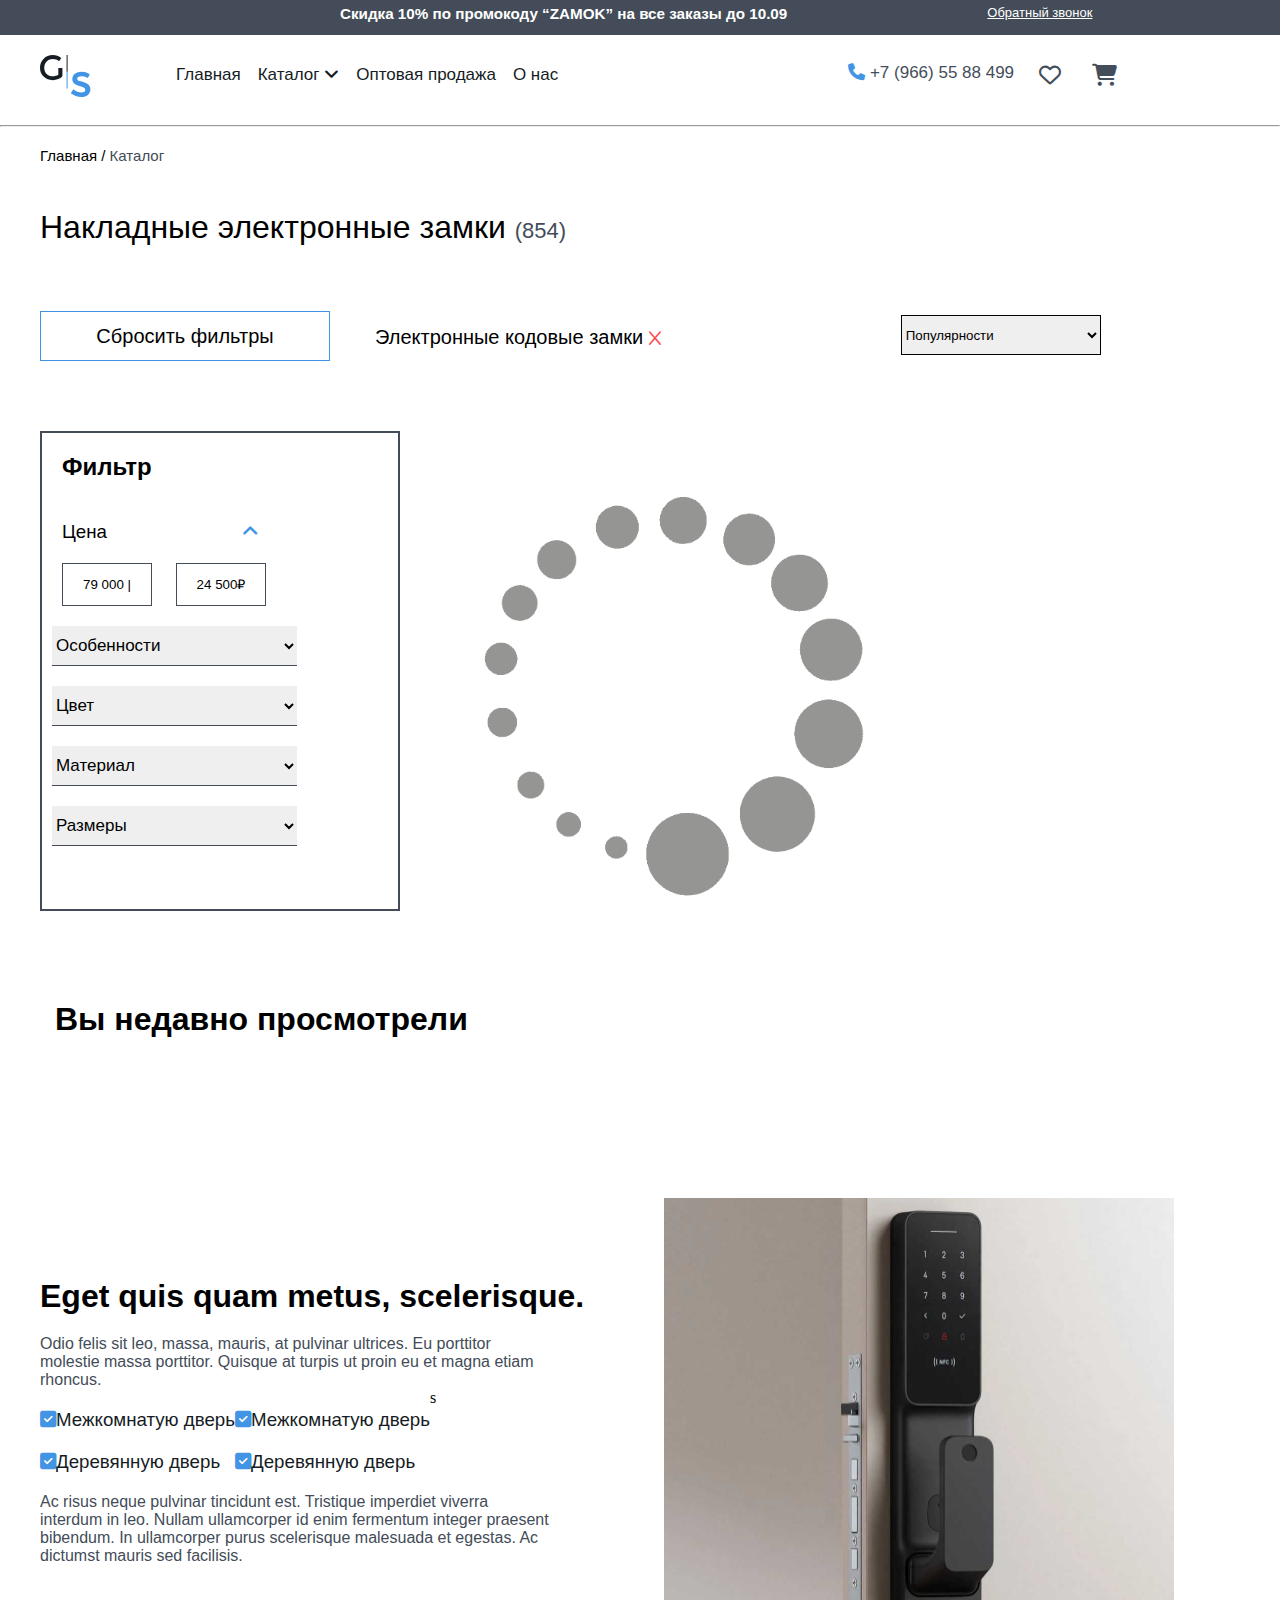
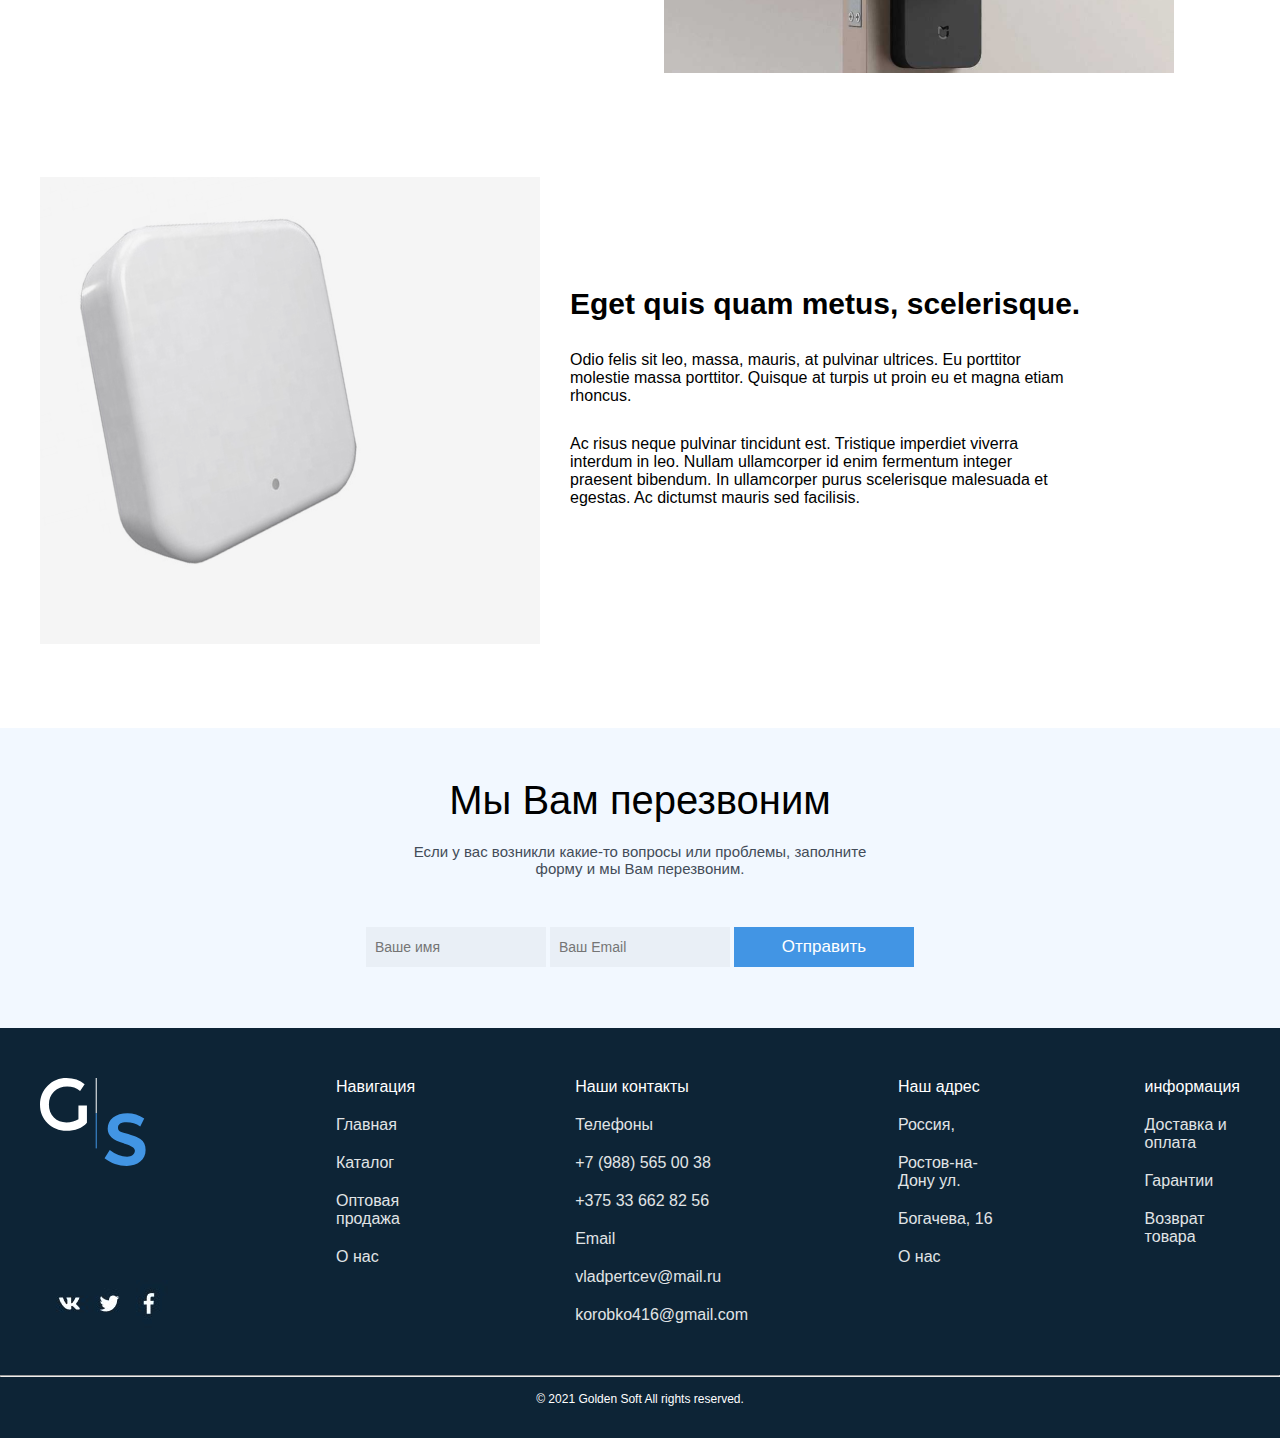
==== index.html @ b1176733 "imtihon" ====
<!DOCTYPE html>
<html lang="en">

<head>
    <meta charset="UTF-8">
    <meta name="viewport" content="width=device-width, initial-scale=1.0">
    <title>Exam</title>
    <link rel="stylesheet" href="https://cdnjs.cloudflare.com/ajax/libs/font-awesome/6.5.2/css/all.min.css">
    <link rel="stylesheet" href="../css/style.css">
</head>

<body>

    <!-- header page -->
    <div class="box">
        <div class="conta">
            <div class="box-two">
                <h3>Скидка 10% по промокоду “ZAMOK” на все заказы до 10.09</h3>
                <a href="#">Обратный звонок</a>

            </div>
        </div>
    </div>
    <div class="boxing">
        <div class="conta">

            <div class="kategor">
                <div class="img">
                    <img src="../img/Logo.svg" alt="">
                </div>
                <ul>
                    <li>Главная</li>
                    <li>Каталог <span><i class="fa-solid fa-angle-down"></i></span></li>
                    <li>Оптовая продажа</li>
                    <li>О нас</li>
                </ul>

                <div class="tel">
                    <h2><i class="fa-solid fa-phone"></i> +7 (966) 55 88 499</h2>
                </div>
                <div class="icon">
                    <i class="fa-regular fa-heart"></i>
                    <i class="fa-solid fa-cart-shopping" id="shoping"></i>
                </div>
            </div>
        </div>

    </div>
    <hr>




    <!-- Main page -->
    <div class="conta">
        <div class="one-katalog">
            <h3>Главная / <span>Каталог</span></h3>
            <h1>Накладные электронные замки
                <span>(854)</span>
            </h1>
        </div>


        <!-- two kotolog -->

        <div class="two-kotolog">
            <button id="resetFilters">Сбросить фильтры</button>
            <h2> Электронные кодовые замки <i class="fa-solid fa-x"></i></h2>
            <select class="select" id="categoryFilter" onchange="categoryFilter">
                <option value="средний">Популярности</option>
                <option value="известный">известный</option>
                <option value="средний">средний</option>
                <option value="не популярен">не популярен</option>
            </select>
        </div>


        <!-- thre kotolog -->
        <div class="thre-kotolog-df">
            <div class="three-kotolog-one-page">
                <h2>Фильтр</h2>
                <h3>Цена <span> <i class="fa-solid fa-angle-up"></i> </span></h3>
                <div class="thre-kotolog-but">
                    <button id="sena1">79 000 |</button>
                    <button id="sena1">24 500₽</button>
                </div>

                <select>
                    <option>Особенности</option>

                </select>
                <select>
                    <option>Цвет</option>

                </select>
                <select>
                    <option>Материал</option>

                </select>
                <select>
                    <option>Размеры</option>
                </select>
            </div>
            <div class="df">

                <!--  -->
                <div class="three-kotolog-two-page" id="wrapper" data-id="">


                    <div class="card-df">

                        <img class="loader" src="../img/loading-gif-png-5.gif" alt="">


                    </div>

                    <!--  -->


                </div>
            </div>
        </div>

        <!--  -->

        <div class="kichik-kard">
            <h1>Вы недавно просмотрели</h1>

            <div class="wring" id="wring">

            </div>
        </div>


        <!-- fife page -->


        <div class="fife-page">
            <div class="fife-page-paragraph">
                <h1>Eget quis quam metus, scelerisque.</h1>
                <p>Odio felis sit leo, massa, mauris, at pulvinar ultrices. Eu porttitor molestie massa porttitor.
                    Quisque at turpis ut proin eu et magna etiam rhoncus.</p>
                <div class="vebp">
                    <div class="vb">
                        <h3><i class="fa-solid fa-square-check"></i>Межкомнатую дверь</h3>
                        <h3><i class="fa-solid fa-square-check"></i>Деревянную дверь</h3>
                    </div>


                    <div class="vb">
                        <h3><i class="fa-solid fa-square-check"></i>Межкомнатую дверь</h3>
                        <h3><i class="fa-solid fa-square-check"></i>Деревянную дверь</h3>
                    </div>s
                </div>
                <p>Ac risus neque pulvinar tincidunt est. Tristique imperdiet viverra interdum in leo. Nullam
                    ullamcorper id enim fermentum integer praesent bibendum. In ullamcorper purus scelerisque malesuada
                    et egestas. Ac dictumst mauris sed facilisis.</p>
            </div>
            <div class="fife-page-img">
                <img src="../img/white-2-storey-house-near-trees-1115804.svg" alt="">
            </div>
        </div>




        <!-- seven page -->


        <div class="seven-page">
            <div class="seven-page-img">
                <img src="../img/white-2-storey-house-near-trees-1115804 (1).svg" alt="">
            </div>
            <div class="sven-page-paragraph">
                <h1>Eget quis quam metus, scelerisque.</h1>
                <p>Odio felis sit leo, massa, mauris, at pulvinar ultrices. Eu porttitor molestie massa porttitor.
                    Quisque at turpis ut proin eu et magna etiam rhoncus.</p>



                <p>Ac risus neque pulvinar tincidunt est. Tristique imperdiet viverra interdum in leo. Nullam
                    ullamcorper id enim fermentum integer praesent bibendum. In ullamcorper purus scelerisque malesuada
                    et egestas. Ac dictumst mauris sed facilisis.</p>
            </div>
        </div>


    </div>
    <!-- aight page -->

    <div class="aight-page">
        <div class="conta">
            <div class="aight-paragraph">
                <h1>Мы Вам перезвоним</h1>
                <p>Если у вас возникли какие-то вопросы или проблемы, заполните <br> форму и мы Вам перезвоним.</p>
            </div>
            <div class="aight-page-register">
                <form>
                    <input type="text" placeholder="Ваше имя">
                    <input type="text" placeholder="Ваш Email">
                    <button>Отправить</button>
                </form>
            </div>

        </div>
    </div>

    <!-- nine-page -->

    <div class="nine-page">
        <div class="conta">
            <div class="foter-df">
                <div class="one-b">
                    <img src="../img/Logo (1).svg" alt=""> <br>
                    <img class="iim" src="../img/Screenshot_1.jpg" alt="">
                </div>
                <div class="two-b">
                    <ul>
                        <span>Навигация</span>
                        <li>Главная</li>
                        <li> Каталог</li>
                        <li>Оптовая продажа</li>
                        <li> О нас</li>
                    </ul>
                </div>
                <div class="two-b">
                    <ul>
                        <span>Наши контакты</span>
                        <li>Телефоны</li>
                        <li> +7 (988) 565 00 38</li>
                        <li>+375 33 662 82 56</li>
                        <li>Email</li>
                        <li>vladpertcev@mail.ru</li>
                        <li>korobko416@gmail.com</li>
                    </ul>
                </div>
                <div class="two-b">
                    <ul>
                        <span>Наш адрес</span>
                        <li>Россия,</li>
                        <li>Ростов-на-Дону ул. </li>
                        <li>Богачева, 16</li>
                        <li> О нас</li>
                    </ul>
                </div>
                <div class="two-b">
                    <ul>
                        <span>информация</span>
                        <li>Доставка и оплата</li>
                        <li>Гарантии</li>
                        <li>Возврат товара</li>

                    </ul>
                </div>
            </div>
        </div>
        <hr style="margin-top: 40px; color: #0D2436;">
        <div class="ll">
            <p>© 2021 Golden Soft All rights reserved.</p>
        </div>
    </div>


    <script src="../js/index.js" type="module"></script>
</body>

</html>
---- css/style.css ----
*{
    margin: 0;
    padding: 0;
    box-sizing: border-box;
}
.conta{
    margin-left: auto;
    margin-right: auto;
    max-width: 1200px;
}
.box-two{
    display: flex;
    color: white;
    font-family: 'Segoe UI', Tahoma, Geneva, Verdana, sans-serif;
    font-weight: 100px;
    font-size: 13px;
    margin-left: 300px;
    padding-top: 5px;
}
.box-two a{
    margin-left: 200px;
    font-family: 'Segoe UI', Tahoma, Geneva, Verdana, sans-serif;
    color: white;

}
.box{
    background-color: #434C58;
    height: 35px;
}

.boxing{
    height: 90px;
    background-color: white;
}
.boxing hr{
    margin: 20px;
}
.kategor{
    display: flex;
}
.kategor ul{
    font-family: 'Segoe UI', Tahoma, Geneva, Verdana, sans-serif;
    display: flex;
    list-style-type: none;
    margin-left: 85px;
    margin-top: 30px;
    font-size: 17px;
    gap: 17px;
    color: #161C24;
}

.img img{
    padding-top: 20px;
}
.tel h2{
    padding-top: 28px;
    margin-left: 290px;
    font-family: 'Segoe UI', Tahoma, Geneva, Verdana, sans-serif;
    font-size: 17px;
    font-weight: 500;
    color: #444E5A;
}
.tel i{
    color: #4295E4;
}
.icon{
    color: #444E5A;
    font-size: 22px;
    padding-top: 28px;
}
.icon i{
    margin-left: 25px;
}



/* main page */

.one-katalog h3{
    margin-top: 20px;
    font-family: 'Segoe UI', Tahoma, Geneva, Verdana, sans-serif;
    font-weight: 500;
    font-size: 15px;
}
.one-katalog h3 span{
    color: #434C58;
}
.one-katalog h1{
    margin-top: 45px;
    font-family: 'Segoe UI', Tahoma, Geneva, Verdana, sans-serif;
    font-weight: 500;
}
.one-katalog h1 span{
    color: #434C58;
    font-size: 22px;
}

/* two kotolog */
.two-kotolog{
    margin-top: 30px;
    display: flex;
}

.two-kotolog button{
    margin-top: 35px;
    background-color: transparent;
    border: 1px solid #4295E4;
    font-family: 'Segoe UI', Tahoma, Geneva, Verdana, sans-serif;
    width: 290px;
    height: 50px;
    font-size: 20px;
}

.two-kotolog h2{
    font-family: 'Segoe UI', Tahoma, Geneva, Verdana, sans-serif;
    font-weight: 400;
    font-size: 20px;
    margin-left: 45px;
    margin-top: 50px;
}
.two-kotolog h2 i{
    color: rgb(249, 73, 73);
    font-weight: 300;
    font-size: 16px;
}

.two-kotolog select{
    margin-top: 39px;
    margin-left: 240px;
    width: 200px;
    height: 40px;
    border: 1px solid black;
}



/* three kotolog */

.three-kotolog-one-page{
    margin-top: 70px;
    width: 360px;
    height: 480px;
    border: 2px solid #434C58;
}
.three-kotolog-two-page{
    margin-top: 60px;
    display: flex;
    flex-wrap: wrap;
}
.three-kotolog-one-page h2{
    font-family: 'Segoe UI', Tahoma, Geneva, Verdana, sans-serif;
    font-weight: 600;
    padding: 20px;
}
.three-kotolog-one-page h3{
    font-family: 'Segoe UI', Tahoma, Geneva, Verdana, sans-serif;
    padding: 20px;
    font-weight: 400;
}
.three-kotolog-one-page span{
    margin-left: 130px;
    color: #4295E4;
}
.thre-kotolog-but button{
    margin-left: 20px;
    width: 90px;
    height: 43px;
    background-color: transparent;
    border: 1px solid #434C58;
    font-family: 'Segoe UI', Tahoma, Geneva, Verdana, sans-serif;
    font-weight: 500;
    cursor: pointer;
}
.three-kotolog-one-page select{
    width: 245px;
    height: 40px;
    font-size: 17px;
    margin-left: 10px;
    margin-top: 10px;
    border: none;
    margin-top: 20px;
    border-bottom: 1px solid #434C58;
}



/*  */



.card{
    cursor: pointer;
    margin-top: 20px;
    margin-left: 10px;
    background-color: transparent;
    width: 280px;
    border: 1px solid #434C58;
    height: 458px;
    margin-left: 20px;
}

.card img{
    width: 280px;
    height: 330px;
    margin-top: 0px;
}
.card h2{
    margin-top: 5px;
    font-family: 'Segoe UI', Tahoma, Geneva, Verdana, sans-serif;
    margin-left: 12px;
}
.opt{
    display: none;
}
.card h2 span{
    font-family: 'Segoe UI', Tahoma, Geneva, Verdana, sans-serif;
    margin-left: 12px;
    text-decoration: line-through;
    font-weight: 300;

}
.card h3{
    margin-top: 5px;
    font-family: 'Segoe UI', Tahoma, Geneva, Verdana, sans-serif;
    margin-left: 12px;
}
.loader {
    margin-left: 10px;
    width: 450px;
}
.star{
    padding-top: 20px;
    margin-left: 15px;
    display: flex;
    color: #F6AB3A;
}
.star i{
    padding-top: 3px;
}
.star p{
    color: #434C58;
    font-family: 'Segoe UI', Tahoma, Geneva, Verdana, sans-serif;
    margin-left: 30px;
}
.thre-p-block{
    width: 270px;
    border: 1px solid #434C58;
    background-color: white;
}
.thre-p-block h3{
    padding: 12px;
    font-family: 'Segoe UI', Tahoma, Geneva, Verdana, sans-serif;
    font-weight: 400;
    color: #434C58;
    font-size: 20px;
}

.thre-p-block h2{
    font-family: 'Lucida Sans', 'Lucida Sans Regular', 'Lucida Grande', 'Lucida Sans Unicode', Geneva, Verdana, sans-serif;
    padding: 12px;

}
.thre-p-block h2 span{
    color: #444E5A;
    font-weight: 200;
    margin-left: 20px;
    text-decoration: line-through;
}

.thre-kotolog-df{
    display: flex;
}

.card-df{
    display: flex;
    margin-top: 50px;
    margin-left: 30px;
}
.df{
    display: flex;
}
.btn1{
    margin-top: 10px;
    display: block;
    font-size: 10px;
    width: 125px;
    height: 32px;
    font-family: 'Segoe UI', Tahoma, Geneva, Verdana, sans-serifs;
    font-weight: 600;
    background-color: transparent;
    border: 1px solid transparent;
    margin-left: 15px;
    color: white;
}
.btn1 i{
    color: rgb(239, 98, 98);
}

.wring{
    display: flex;
}
.kichik-kard h1{
    margin-bottom: 70px;
    margin-top: 80px;
    margin-left: 15px;
    font-family: 'Segoe UI', Tahoma, Geneva, Verdana, sans-serif;
}
.btn2{
    font-family: 'Segoe UI', Tahoma, Geneva, Verdana, sans-serif;
    font-weight: 400;
    width: 100px;
    height: 35px;
    background-color: white;
    border: 1px solid white;
    margin-top: 5px;
    margin-left: 15px;
}
.btn2 i{
    color: #4295E4;
}
.sale button{
    width: 80px;
    height: 35px;
    border: 1px solid white;
}
.salebtn{
    font-family: 'Segoe UI', Tahoma, Geneva, Verdana, sans-serif;
    font-size: 20px;
    background-color: white;
    margin-top: 5px;
    margin-left: 100px;
}
.sale{
    position: absolute;
    display: flex;
}



/*  */


/*  */

 /*  */

 .for-page h1{
    margin-top: 100px;
    font-size: 50px;
    font-family: 'Segoe UI', Tahoma, Geneva, Verdana, sans-serif;
 }
 .card-for-page-df{
    margin-top: 70px;
    display: flex;
    flex-wrap: wrap;
 }



 /*  */


 /*  */


 /*  */

 .fife-page-paragraph h1{
    margin-top: 170px;
    margin-right: 40px;
    font-family: 'Segoe UI', Tahoma, Geneva, Verdana, sans-serif;
 }
 .fife-page-paragraph p{
    margin-top: 20px;
    width: 510px;
    color: #434C58;
    font-family: 'Segoe UI', Tahoma, Geneva, Verdana, sans-serif;
 }
 .vb h3{
    margin-top: 20px;
    font-family: 'Segoe UI', Tahoma, Geneva, Verdana, sans-serif;
    font-weight: 400;
    color: #161C24;
 }
 .vb h3 i{
    color: #4295E4;
 }
 .vebp{
    display: flex;
 }
 .fife-page-img img{
    margin-top: 90px;
    width: 510px;
    margin-left: 40px;
 }

 .fife-page{
    display: flex;
 }





 /*  */


 /*  */



 /*  */


 .seven-page{
    margin-top: 100px;
    display: flex;
 }
 .seven-page-img img{
    width: 500px;
 }
 .sven-page-paragraph h1{
    font-family: 'Segoe UI', Tahoma, Geneva, Verdana, sans-serif;
    font-size: 30px;
    margin-left: 30px;
    margin-top: 110px; 
 }
 .sven-page-paragraph p{
    margin-left: 30px;
    font-family: 'Segoe UI', Tahoma, Geneva, Verdana, sans-serif;
    margin-top: 30px;
    width: 500px;
 }


 /*  */

 /*  */


 /*  */

 .aight-page{
    text-align: center;
    margin-top: 80px;
    height: 300px;
    background-color:#F2F8FF;
 }
 .aight-paragraph h1{
    font-family: 'Segoe UI', Tahoma, Geneva, Verdana, sans-serif;
    font-weight: 500;
    font-size: 40px;
    padding-top: 50px;
 }

 .aight-paragraph p{
    font-family: 'Segoe UI', Tahoma, Geneva, Verdana, sans-serif;
    font-weight: 500;
    font-size: 15px;
    padding-top: 20px;
    color: #434C58;
 }
 .aight-page-register{
    margin-top: 50px;
 }
 .aight-page-register input{
    width: 180px;
    height: 40px;
    font-size: 14px;
    font-family: 'Segoe UI', Tahoma, Geneva, Verdana, sans-serif;
    font-weight: 400;
    padding: 8px;
    background-color: #E9EFF6;
    color: #434C58;
    border: 1px solid #E9EFF6;
}
.aight-page-register button{
    width: 180px;
    height: 40px;
    font-size: 17px;
    font-family: 'Segoe UI', Tahoma, Geneva, Verdana, sans-serif;
    font-weight: 400;
    padding: 8px;
    background-color: #4295E4;
    color: white;
    border: 1px solid #4295E4;
}
.nine-page{
    background-color: #0D2436;
    height: 410px;
}
.foter-df{
    color: white;
    display: flex;
}
.one-b img{
    padding-top: 50px;
}
.iim{
    margin-top: 60px;
}
.two-b{
    padding-top: 50px;
    margin-left: 150px;
}
.two-b span{
    font-family: 'Segoe UI', Tahoma, Geneva, Verdana, sans-serif;
}
.two-b li{
    list-style-type: none;
    font-family: 'Segoe UI', Tahoma, Geneva, Verdana, sans-serif;
    font-weight: 300;
    color: #E1E4E6;
    margin-top: 20px;
}
.ll p{
    padding-top: 15px;
    color: white;
    font-family: 'Segoe UI', Tahoma, Geneva, Verdana, sans-serif;
    font-size: 12px;
    text-align: center;
}
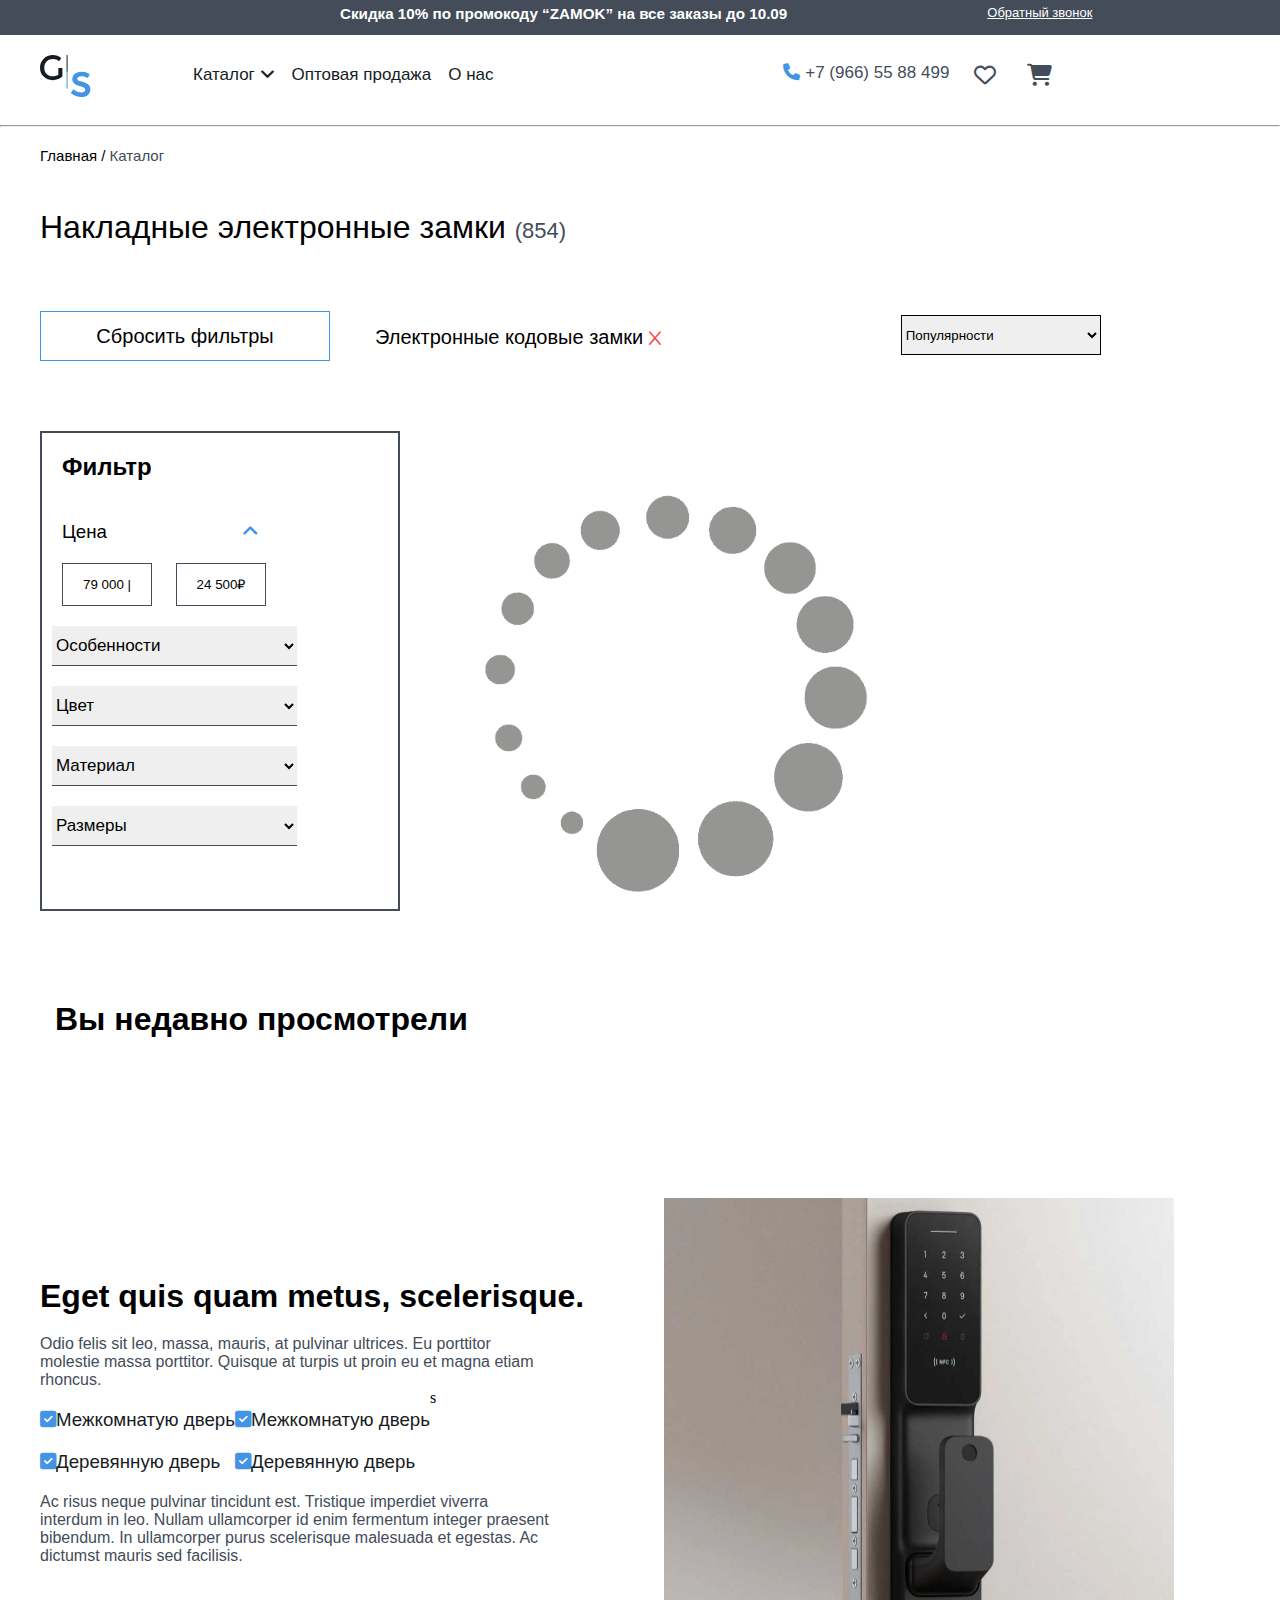
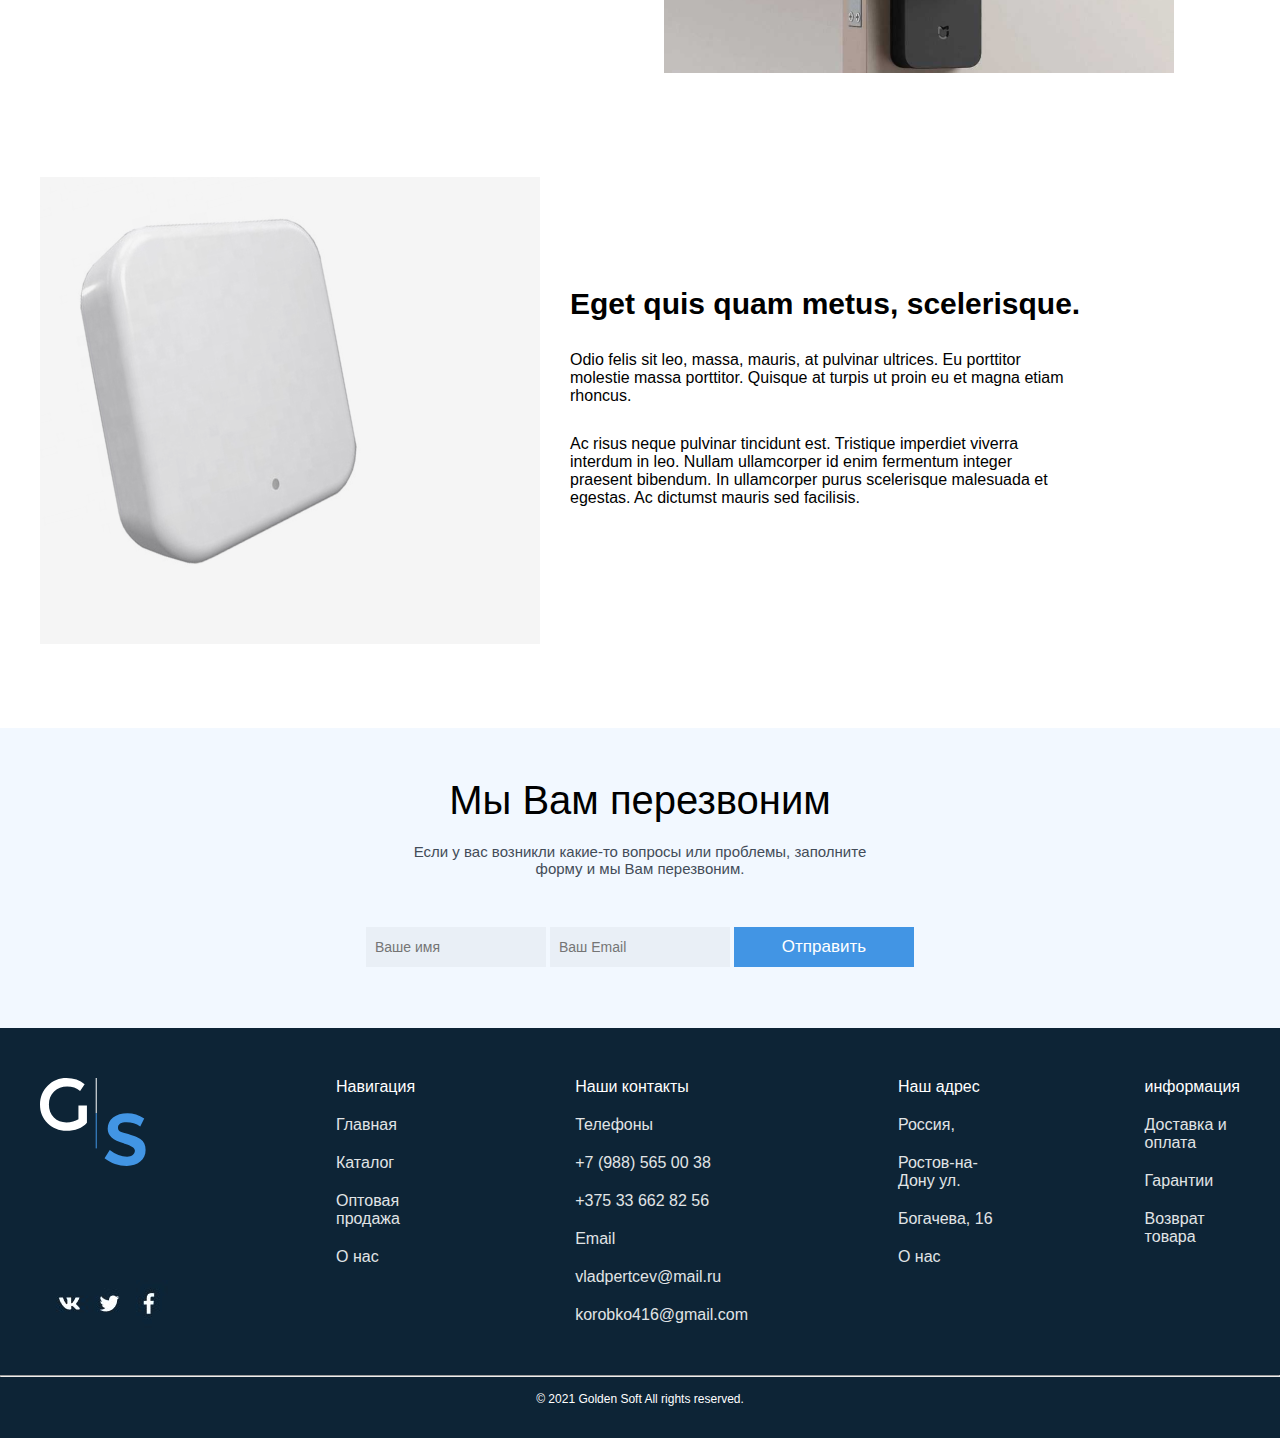
==== commit 2dce6ae9: "imtihon" ====
--- a/index.html
+++ b/index.html
@@ -26,10 +26,10 @@
 
             <div class="kategor">
                 <div class="img">
-                    <img src="../img/Logo.svg" alt="">
+                    <img class="homelogo" src="../img/Logo.svg" alt="">
                 </div>
                 <ul>
-                    <li>Главная</li>
+                    <li></li>
                     <li>Каталог <span><i class="fa-solid fa-angle-down"></i></span></li>
                     <li>Оптовая продажа</li>
                     <li>О нас</li>
